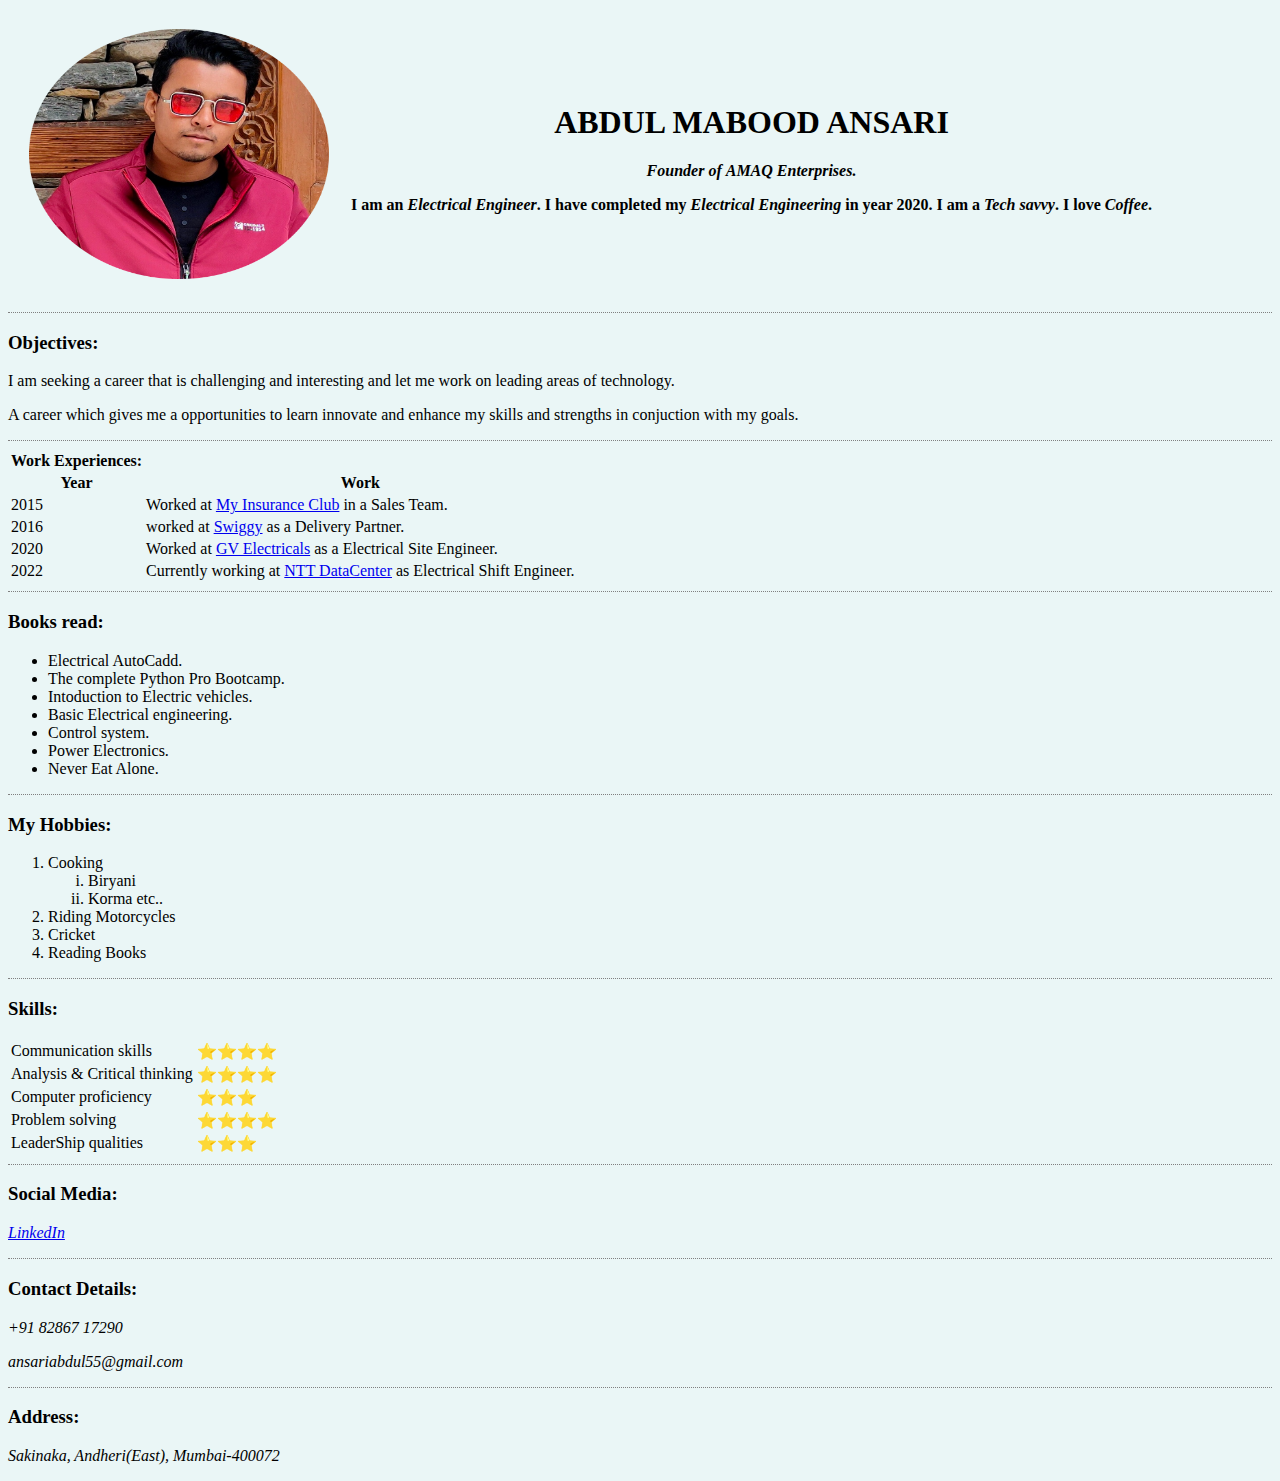
==== index.html @ e01ae590 "Create index.html" ====
<!DOCTYPE html>
    <html>
<!--Header of the url code-->
        <head>
            <meta charset="utf-8">
            <title>Abdul's personal site</title>
            <link rel="stylesheet" href="abdul.css">
        </head>
<!--Body of the code-->
        <body>

        <table cellspacing="20">
            <thead>
                <tr>
                    <th><!--Image displayed on site-->
        <img src="abdul_image.png?rnd="40000" width="300" height="250" alt="abdul's profile picture">
                    </th>
                    <th><!--Main Header of Body-->
            <h1>ABDUL MABOOD ANSARI</h1>
            <!--Paragraph on body-->
                <!--using <em>to make word in italic look</em> -->
            <p><em>Founder of <strong>AMAQ Enterprises</strong>.</em></p>
            <p>I am an <em>Electrical Engineer</em>. I have completed my <em>Electrical Engineering</em> in year 2020. I am a <em>Tech savvy</em>. I love <em>Coffee</em>. </p>
                    </th>
                </tr>
            </thead>
        </table>
        <!-- Adding Horizontal line-->
        <hr>
            <h3>Objectives:</h3>
            <p>I am seeking a career that is challenging and interesting and let me work on leading areas of technology. </p>
            <p>A career which gives me a opportunities to learn innovate and enhance my skills and strengths in conjuction with my goals. </p>
            <hr>

            <!--Adding table -->
            <table>
                <!--Table Head-->
                <thead>
                    <!--Table row-->
                    <tr>
                        <!--Table header in bold -->
                        <th>Work Experiences:</th>
                    </tr>
                </thead>

                <tbody>
                    <tr>
                        <th>Year</th>
                        <th>Work</th>

                    </tr>
                    <tr>
                        <!--Table header without bold -->
                        <td>2015</td>
                        <td>Worked at <a href="https://www.myinsuranceclub.com/about-us">My Insurance Club</a> in a Sales Team.</td>
                    </tr>

                    <tr>
                        <td>2016</td>
                        <td>worked at <a href="https://careers.swiggy.com/#/about">Swiggy</a> as a Delivery Partner. </td>
                    </tr>

                    <tr>
                        <td>2020</td>
                        <td>Worked at <a href="http://gvelectricals.in">GV Electricals</a> as a Electrical Site Engineer.</td>
                    </tr>

                    <tr>
                        <td>2022</td>
                        <td>Currently working at <a href="https://datacenter.hello.global.ntt/en/about-us">NTT DataCenter</a> as Electrical Shift Engineer. </td>
                    </tr>
                </tbody>
            </table>
        <hr>

            <h3>Books read:</h3>
        <!--Making unordered list  -->
        <ul>
            <li> Electrical AutoCadd.</li>
            <li>The complete Python Pro Bootcamp.</li>
            <li>Intoduction to Electric vehicles.</li>
            <li>Basic Electrical engineering.</li>
            <li>Control system.</li>
            <li>Power Electronics.</li>
            <li>Never Eat Alone.</li>
        </ul>
        <hr>
<!-- HOBBIES-->
        <h3>My Hobbies:</h3>
        <!--making ordered list-->
        <ol>
            <li>Cooking</li>
            <!--Nesting the ordered list with roman numbers-->
            <ol start type="i"><li>Biryani</li>
            <li>Korma etc..</li>
            </ol>
            <li>Riding Motorcycles</li>
            <li>Cricket</li>
            <li>Reading Books</li>
        </ol>
        <hr>
        <h3>Skills:</h3>
        <table>
            <tbody>
                <tr>
                    <td>Communication skills</td>
                    <td>⭐⭐⭐⭐</td>
                </tr>

                <tr>
                    <td>Analysis & Critical thinking</td>
                    <td>⭐⭐⭐⭐</td>
                </tr>

                <tr>
                    <td>Computer proficiency</td>
                    <td>⭐⭐⭐</td>
                </tr>

                <tr>
                    <td>Problem solving</td>
                    <td>⭐⭐⭐⭐</td>
                </tr>

                <tr>
                    <td>LeaderShip qualities</td>
                    <td>⭐⭐⭐</td>
                </tr>
            </tbody>
        </table>
        <hr>
        <h3>Social Media:</h3>
        <!--Adding anchor tags so that we can directly with the  relative website -->
        <p><a href="https://www.linkedin.com/in/abdul-mabood-ansari-4125ab1a3"><em>LinkedIn</em></a></p>
        <hr>
        <h3>Contact Details:</h3>
        <p><em>+91 82867 17290</em></p>
        <p><em>ansariabdul55@gmail.com</em></p>
        <hr>
        <h3>Address:</h3>
        <p><em>Sakinaka, Andheri(East), Mumbai-400072</em></p>




        </body>

    </html>
---- abdul.css ----
body
    {
        background-color:#EAF6F6;
    }
    hr
    {
        border-style:none;
        border-top-style:dotted;
        border-color:grey;
        border-width:5%;
    }
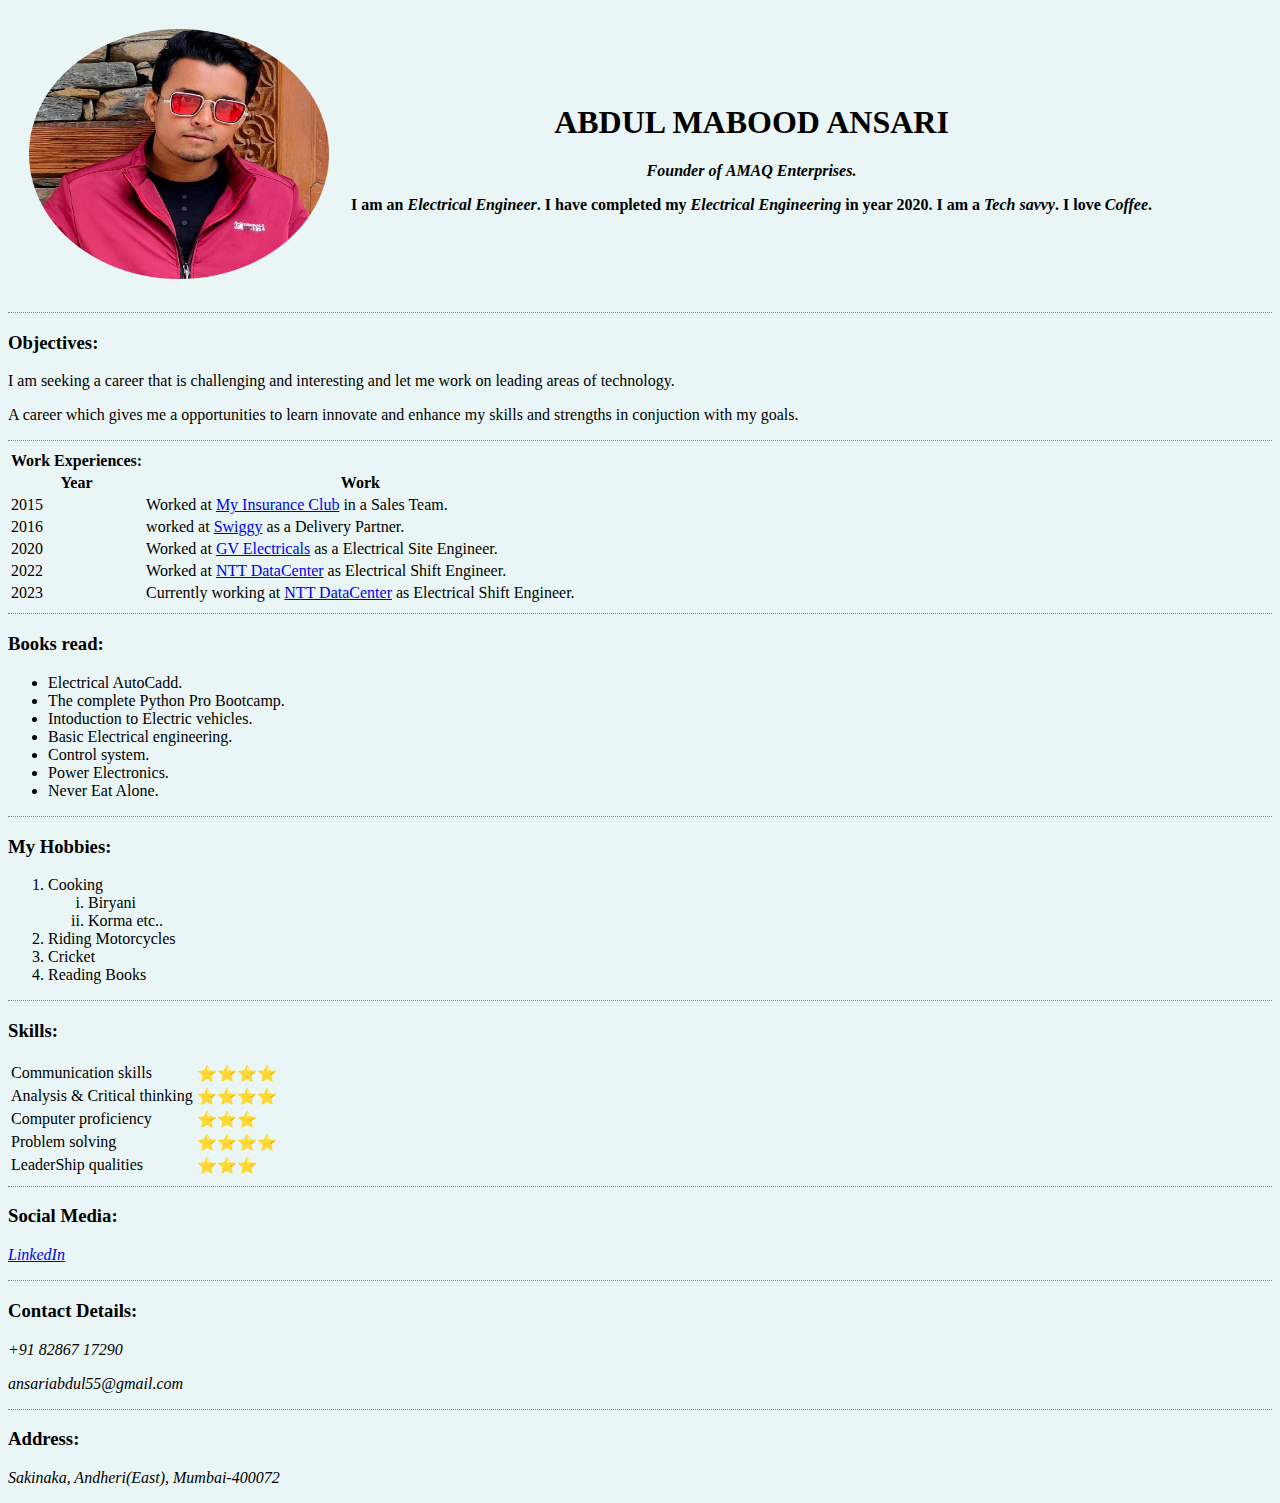
==== commit d7bc9a4f: "index.html" ====
--- a/index.html
+++ b/index.html
@@ -67,8 +67,12 @@
 
                     <tr>
                         <td>2022</td>
-                        <td>Currently working at <a href="https://datacenter.hello.global.ntt/en/about-us">NTT DataCenter</a> as Electrical Shift Engineer. </td>
+                        <td>Worked at <a href="https://datacenter.hello.global.ntt/en/about-us">NTT DataCenter</a> as Electrical Shift Engineer. </td>
                     </tr>
+                    <tr>
+                        <td>2023</td>
+                        <td>Currently working at <a href="https://www.ptcindia.com/about-us/">NTT DataCenter</a> as Electrical Shift Engineer. </td>
+                    </tr>                                                          
                 </tbody>
             </table>
         <hr>
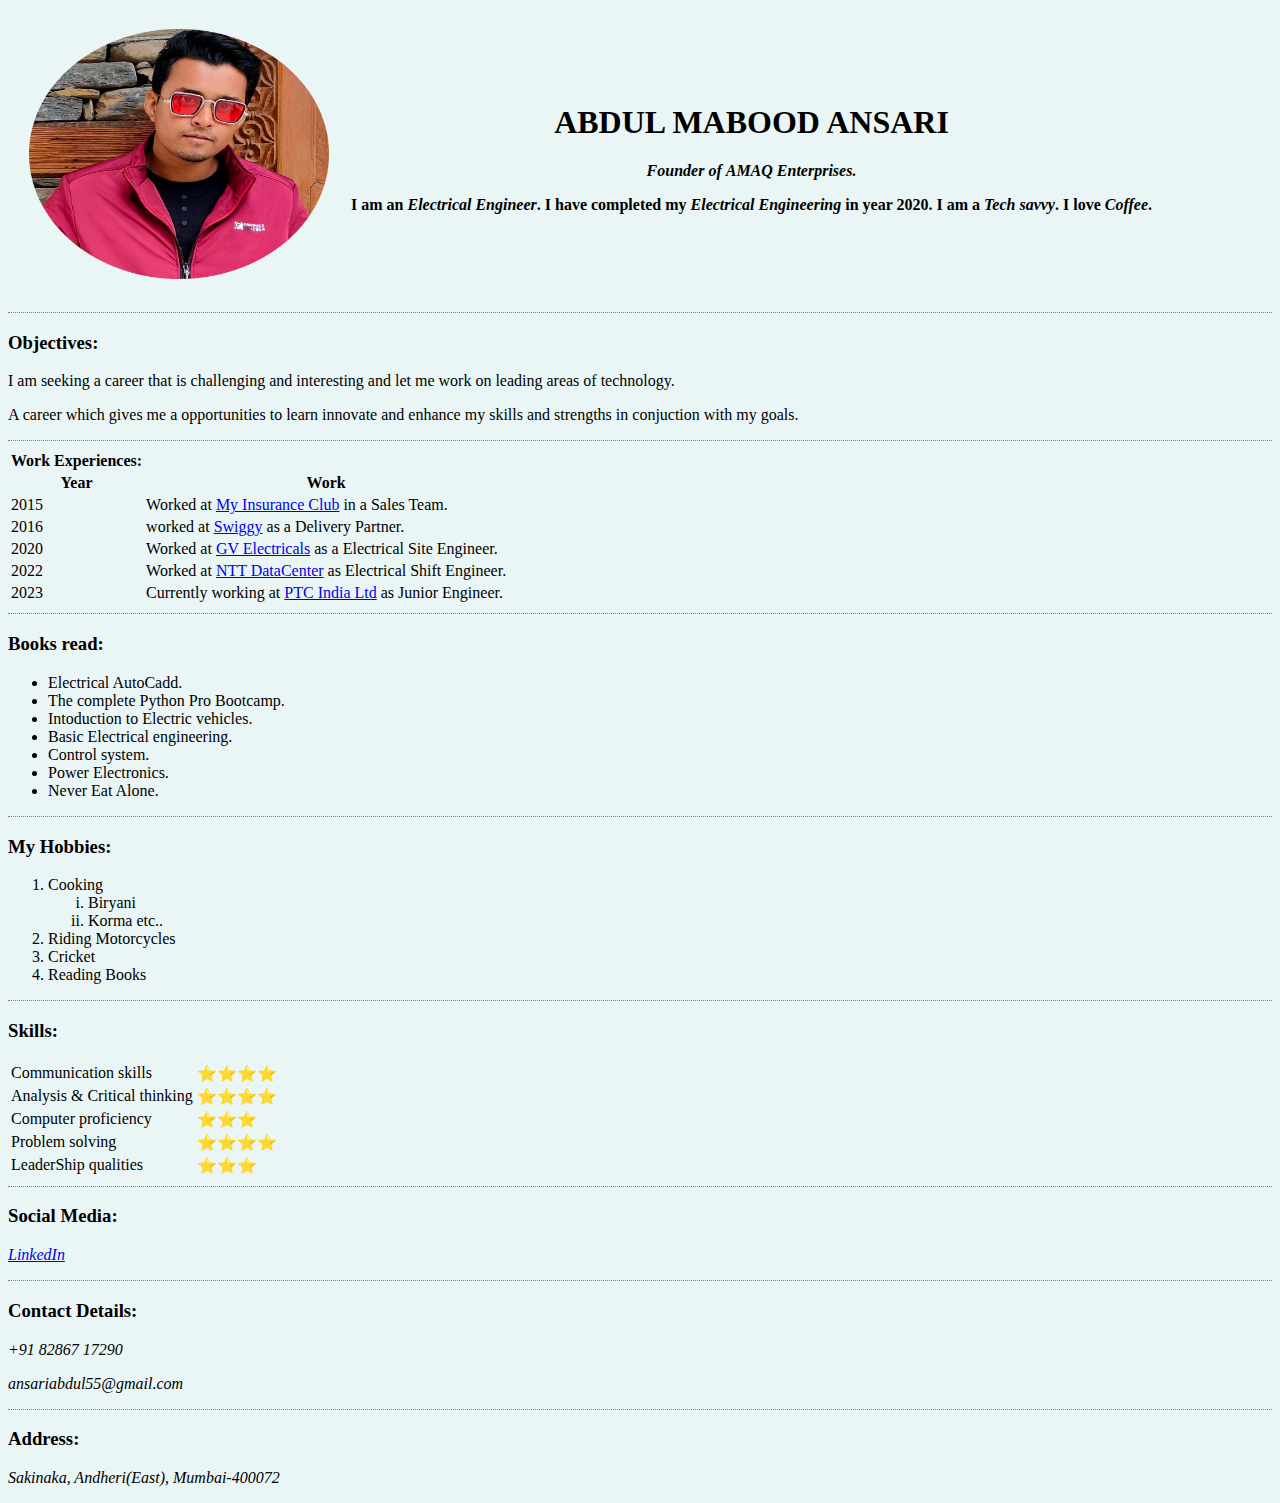
==== commit efb6746e: "index.html" ====
--- a/index.html
+++ b/index.html
@@ -71,7 +71,7 @@
                     </tr>
                     <tr>
                         <td>2023</td>
-                        <td>Currently working at <a href="https://www.ptcindia.com/about-us/">NTT DataCenter</a> as Electrical Shift Engineer. </td>
+                        <td>Currently working at <a href="https://www.ptcindia.com/about-us/">PTC India Ltd</a> as Junior Engineer. </td>
                     </tr>                                                          
                 </tbody>
             </table>
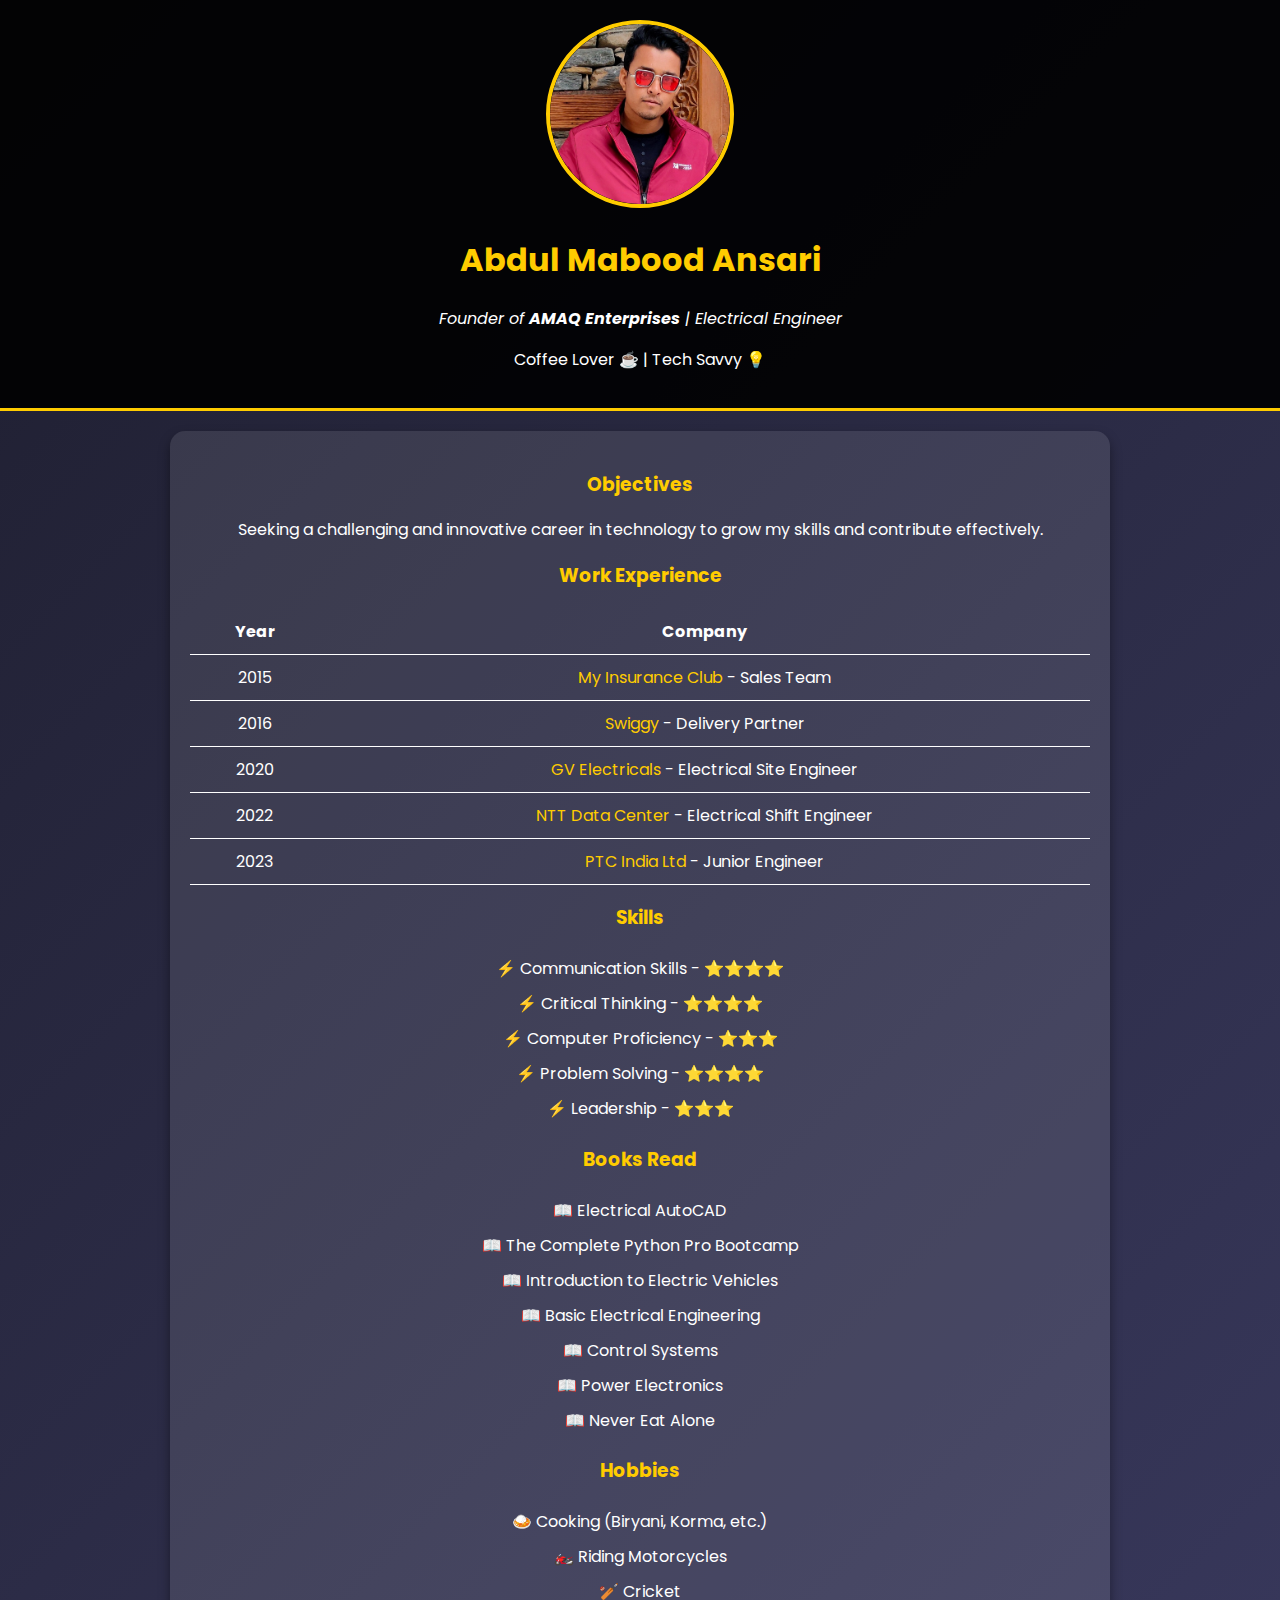
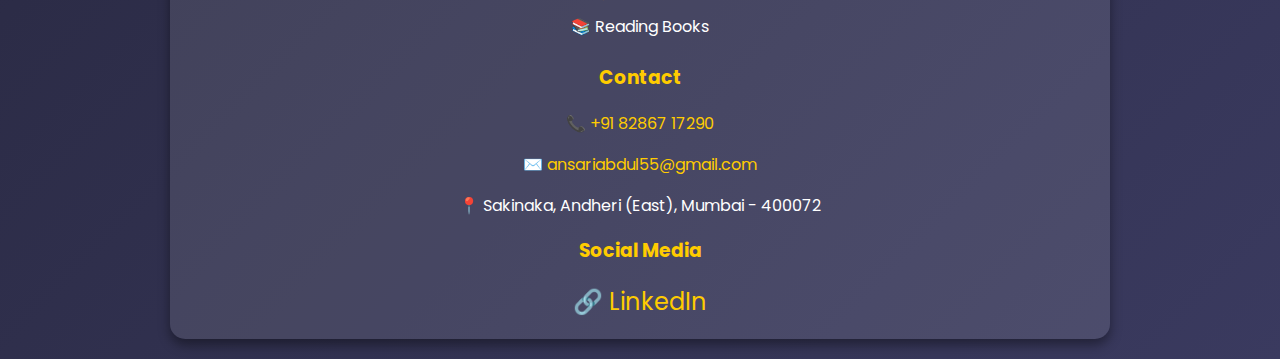
==== commit 591573dd: "index.html" ====
--- a/index.html
+++ b/index.html
@@ -1,152 +1,146 @@
-    <!DOCTYPE html>
-    <html>
-<!--Header of the url code-->
-        <head>
-            <meta charset="utf-8">
-            <title>Abdul's personal site</title>
-            <link rel="stylesheet" href="abdul.css">
-        </head>
-<!--Body of the code-->
-        <body>
-
-        <table cellspacing="20">
-            <thead>
-                <tr>
-                    <th><!--Image displayed on site-->
-        <img src="abdul_image.png?rnd="40000" width="300" height="250" alt="abdul's profile picture">
-                    </th>
-                    <th><!--Main Header of Body-->
-            <h1>ABDUL MABOOD ANSARI</h1>
-            <!--Paragraph on body-->
-                <!--using <em>to make word in italic look</em> -->
-            <p><em>Founder of <strong>AMAQ Enterprises</strong>.</em></p>
-            <p>I am an <em>Electrical Engineer</em>. I have completed my <em>Electrical Engineering</em> in year 2020. I am a <em>Tech savvy</em>. I love <em>Coffee</em>. </p>
-                    </th>
-                </tr>
-            </thead>
+<!DOCTYPE html>
+<html lang="en">
+<head>
+    <meta charset="UTF-8">
+    <meta name="viewport" content="width=device-width, initial-scale=1.0">
+    <title>Abdul's Personal Site</title>
+    <link rel="stylesheet" href="abdul.css">
+    <link href="https://fonts.googleapis.com/css2?family=Poppins:wght@300;400;700&display=swap" rel="stylesheet">
+    <style>
+        body {
+            font-family: 'Poppins', sans-serif;
+            margin: 0;
+            padding: 0;
+            background: linear-gradient(135deg, #1e1e2f, #3a3a5f);
+            color: #fff;
+            text-align: center;
+            overflow-x: hidden;
+        }
+        header {
+            padding: 20px;
+            background: rgba(0, 0, 0, 0.7);
+            border-bottom: 3px solid #ffcc00;
+            transition: background 0.3s ease-in-out;
+        }
+        header:hover {
+            background: rgba(0, 0, 0, 0.9);
+        }
+        .profile-img {
+            border-radius: 50%;
+            width: 180px;
+            height: 180px;
+            border: 4px solid #ffcc00;
+            transition: transform 0.3s ease-in-out;
+        }
+        .profile-img:hover {
+            transform: scale(1.1);
+        }
+        .container {
+            max-width: 900px;
+            margin: 20px auto;
+            padding: 20px;
+            background: rgba(255, 255, 255, 0.1);
+            border-radius: 15px;
+            box-shadow: 0 6px 12px rgba(0, 0, 0, 0.4);
+            animation: fadeIn 1s ease-in-out;
+        }
+        @keyframes fadeIn {
+            from { opacity: 0; transform: translateY(-20px); }
+            to { opacity: 1; transform: translateY(0); }
+        }
+        h1, h3 {
+            color: #ffcc00;
+        }
+        a {
+            color: #ffcc00;
+            text-decoration: none;
+            transition: color 0.3s;
+        }
+        a:hover {
+            color: #ffffff;
+        }
+        table {
+            width: 100%;
+            margin-top: 10px;
+            border-collapse: collapse;
+        }
+        th, td {
+            padding: 10px;
+            border-bottom: 1px solid #fff;
+        }
+        ul, ol {
+            list-style: none;
+            padding: 0;
+        }
+        ul li, ol li {
+            padding: 5px;
+        }
+        .social-icons a {
+            margin: 0 10px;
+            display: inline-block;
+            font-size: 24px;
+        }
+    </style>
+</head>
+<body>
+    <header>
+        <img src="abdul_image.png" class="profile-img" alt="Abdul's Profile Picture">
+        <h1>Abdul Mabood Ansari</h1>
+        <p><em>Founder of <strong>AMAQ Enterprises</strong> | Electrical Engineer</em></p>
+        <p>Coffee Lover ☕ | Tech Savvy 💡</p>
+    </header>
+    
+    <div class="container">
+        <h3>Objectives</h3>
+        <p>Seeking a challenging and innovative career in technology to grow my skills and contribute effectively.</p>
+        
+        <h3>Work Experience</h3>
+        <table>
+            <tr><th>Year</th><th>Company</th></tr>
+            <tr><td>2015</td><td><a href="https://www.myinsuranceclub.com/about-us">My Insurance Club</a> - Sales Team</td></tr>
+            <tr><td>2016</td><td><a href="https://careers.swiggy.com/#/about">Swiggy</a> - Delivery Partner</td></tr>
+            <tr><td>2020</td><td><a href="http://gvelectricals.in">GV Electricals</a> - Electrical Site Engineer</td></tr>
+            <tr><td>2022</td><td><a href="https://datacenter.hello.global.ntt/en/about-us">NTT Data Center</a> - Electrical Shift Engineer</td></tr>
+            <tr><td>2023</td><td><a href="https://www.ptcindia.com/about-us/">PTC India Ltd</a> - Junior Engineer</td></tr>
         </table>
-        <!-- Adding Horizontal line-->
-        <hr>
-            <h3>Objectives:</h3>
-            <p>I am seeking a career that is challenging and interesting and let me work on leading areas of technology. </p>
-            <p>A career which gives me a opportunities to learn innovate and enhance my skills and strengths in conjuction with my goals. </p>
-            <hr>
-
-            <!--Adding table -->
-            <table>
-                <!--Table Head-->
-                <thead>
-                    <!--Table row-->
-                    <tr>
-                        <!--Table header in bold -->
-                        <th>Work Experiences:</th>
-                    </tr>
-                </thead>
-
-                <tbody>
-                    <tr>
-                        <th>Year</th>
-                        <th>Work</th>
-
-                    </tr>
-                    <tr>
-                        <!--Table header without bold -->
-                        <td>2015</td>
-                        <td>Worked at <a href="https://www.myinsuranceclub.com/about-us">My Insurance Club</a> in a Sales Team.</td>
-                    </tr>
-
-                    <tr>
-                        <td>2016</td>
-                        <td>worked at <a href="https://careers.swiggy.com/#/about">Swiggy</a> as a Delivery Partner. </td>
-                    </tr>
-
-                    <tr>
-                        <td>2020</td>
-                        <td>Worked at <a href="http://gvelectricals.in">GV Electricals</a> as a Electrical Site Engineer.</td>
-                    </tr>
-
-                    <tr>
-                        <td>2022</td>
-                        <td>Worked at <a href="https://datacenter.hello.global.ntt/en/about-us">NTT DataCenter</a> as Electrical Shift Engineer. </td>
-                    </tr>
-                    <tr>
-                        <td>2023</td>
-                        <td>Currently working at <a href="https://www.ptcindia.com/about-us/">PTC India Ltd</a> as Junior Engineer. </td>
-                    </tr>                                                          
-                </tbody>
-            </table>
-        <hr>
-
-            <h3>Books read:</h3>
-        <!--Making unordered list  -->
+        
+        <h3>Skills</h3>
         <ul>
-            <li> Electrical AutoCadd.</li>
-            <li>The complete Python Pro Bootcamp.</li>
-            <li>Intoduction to Electric vehicles.</li>
-            <li>Basic Electrical engineering.</li>
-            <li>Control system.</li>
-            <li>Power Electronics.</li>
-            <li>Never Eat Alone.</li>
+            <li>⚡ Communication Skills - ⭐⭐⭐⭐</li>
+            <li>⚡ Critical Thinking - ⭐⭐⭐⭐</li>
+            <li>⚡ Computer Proficiency - ⭐⭐⭐</li>
+            <li>⚡ Problem Solving - ⭐⭐⭐⭐</li>
+            <li>⚡ Leadership - ⭐⭐⭐</li>
         </ul>
-        <hr>
-<!-- HOBBIES-->
-        <h3>My Hobbies:</h3>
-        <!--making ordered list-->
+        
+        <h3>Books Read</h3>
+        <ul>
+            <li>📖 Electrical AutoCAD</li>
+            <li>📖 The Complete Python Pro Bootcamp</li>
+            <li>📖 Introduction to Electric Vehicles</li>
+            <li>📖 Basic Electrical Engineering</li>
+            <li>📖 Control Systems</li>
+            <li>📖 Power Electronics</li>
+            <li>📖 Never Eat Alone</li>
+        </ul>
+        
+        <h3>Hobbies</h3>
         <ol>
-            <li>Cooking</li>
-            <!--Nesting the ordered list with roman numbers-->
-            <ol start type="i"><li>Biryani</li>
-            <li>Korma etc..</li>
-            </ol>
-            <li>Riding Motorcycles</li>
-            <li>Cricket</li>
-            <li>Reading Books</li>
+            <li>🍛 Cooking (Biryani, Korma, etc.)</li>
+            <li>🏍️ Riding Motorcycles</li>
+            <li>🏏 Cricket</li>
+            <li>📚 Reading Books</li>
         </ol>
-        <hr>
-        <h3>Skills:</h3>
-        <table>
-            <tbody>
-                <tr>
-                    <td>Communication skills</td>
-                    <td>⭐⭐⭐⭐</td>
-                </tr>
-
-                <tr>
-                    <td>Analysis & Critical thinking</td>
-                    <td>⭐⭐⭐⭐</td>
-                </tr>
-
-                <tr>
-                    <td>Computer proficiency</td>
-                    <td>⭐⭐⭐</td>
-                </tr>
-
-                <tr>
-                    <td>Problem solving</td>
-                    <td>⭐⭐⭐⭐</td>
-                </tr>
-
-                <tr>
-                    <td>LeaderShip qualities</td>
-                    <td>⭐⭐⭐</td>
-                </tr>
-            </tbody>
-        </table>
-        <hr>
-        <h3>Social Media:</h3>
-        <!--Adding anchor tags so that we can directly with the  relative website -->
-        <p><a href="https://www.linkedin.com/in/abdul-mabood-ansari-4125ab1a3"><em>LinkedIn</em></a></p>
-        <hr>
-        <h3>Contact Details:</h3>
-        <p><em>+91 82867 17290</em></p>
-        <p><em>ansariabdul55@gmail.com</em></p>
-        <hr>
-        <h3>Address:</h3>
-        <p><em>Sakinaka, Andheri(East), Mumbai-400072</em></p>
-
-
-
-
-        </body>
-
-    </html>
+        
+        <h3>Contact</h3>
+        <p>📞 <a href="tel:+918286717290">+91 82867 17290</a></p>
+        <p>✉️ <a href="mailto:ansariabdul55@gmail.com">ansariabdul55@gmail.com</a></p>
+        <p>📍 Sakinaka, Andheri (East), Mumbai - 400072</p>
+        
+        <h3>Social Media</h3>
+        <div class="social-icons">
+            <a href="https://www.linkedin.com/in/abdul-mabood-ansari-4125ab1a3">🔗 LinkedIn</a>
+        </div>
+    </div>
+</body>
+</html>
